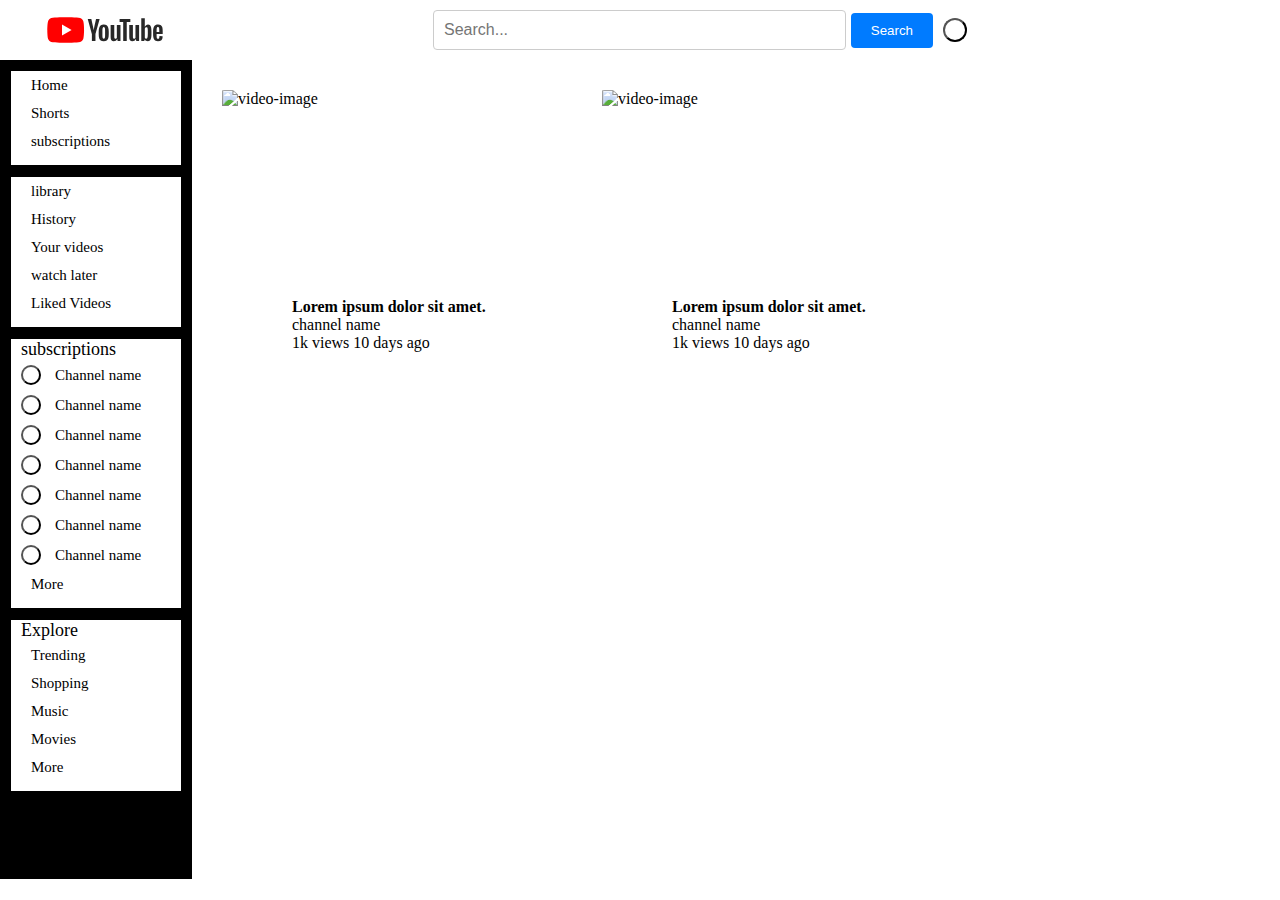
==== index.html @ c13db45d "ready to push" ====
<!DOCTYPE html>
<html lang="en">

<head>
    <meta charset="UTF-8">
    <meta name="viewport" content="width=device-width, initial-scale=1.0">
    <title>YOUTUBE CLONE</title>
    <link rel="stylesheet" href="./style.css">
    <link rel="stylesheet" href="https://cdnjs.cloudflare.com/ajax/libs/font-awesome/6.4.2/css/all.min.css"
        integrity="sha512-z3gLpd7yknf1YoNbCzqRKc4qyor8gaKU1qmn+CShxbuBusANI9QpRohGBreCFkKxLhei6S9CQXFEbbKuqLg0DA=="
        crossorigin="anonymous" referrerpolicy="no-referrer" />
</head>

<body>
    <header>
        <div class="top-header">
            <div class="top-header-left">
                <i class="fa-solid fa-bars icon" style="color: #283f67;"></i>
                <img src="./images/YouTube-Logo.wine.svg" width="150" height="40" />
            </div>
            <div class="top-header-mid">
                <div class="search-container">
                    <input type="text" id="search-input" placeholder="Search...">
                    <button id="search-button">Search</button>
                  </div>
                <button id="mic"><i class="fa-solid fa-microphone "></i></button>
            </div>
            <div class="top-header-right">
                <i class="fa-solid fa-video fa-2xl icon"></i>
                <i class="fa-solid fa-table-cells fa-xl icon"></i>
                <i class="fa-regular fa-bell fa-xl icon"></i>
                <i class="fa-regular fa-user fa-xl icon"></i>
            </div>
        </div>    
    </header>
    <div class="main-section">
    <div class="sidebar">
    <div class="home-div">
        <div class="home sidebar-items">
            <i class="fa-solid fa-house"></i>
            <a href="#" class="sidebar-icons">Home</a>
        </div>
        <div class="shorts sidebar-items">
            <i class="fa-solid fa-compass"></i>
            <a href="#" class="sidebar-icons">Shorts</a>
        </div>
        <div class="subscription sidebar-items">
            <i class="fa-brands fa-square-youtube"></i>
            <a href="#" class="sidebar-icons">subscriptions</a>
        </div>
    </div>
    <div class="library-div">
        <div class="library sidebar-items">
            <i class="fa-solid fa-film"></i>
            <a href="#" class="sidebar-icons">library</a>
        </div>
        <div class="history sidebar-items">
            <i class="fa-solid fa-clock-rotate-left"></i>
            <a href="#" class="sidebar-icons">History</a>
        </div>
        <div class="your-videos sidebar-items">
            <i class="fa-solid fa-circle-play"></i>
            <a href="#" class="sidebar-icons">Your videos</a>
        </div>
        <div class="watch-later sidebar-items">
            <i class="fa-solid fa-clock"></i>
            <a href="#" class="sidebar-icons">watch later</a>
        </div>
        <div class="liked-videos sidebar-items">
            <i class="fa-solid fa-heart"></i>
            <a href="#" class="sidebar-icons">Liked Videos</a>
        </div>
        
    </div>
    <div class="subscriptions-div">
        <span id="sub-text">subscriptions</span>
        <div class="more sidebar-items">
            <button class="sub-channel-logo"><img src="" alt=""></button>
            <a href="#" class="sidebar-icons">Channel name</a>
        </div>
        <div class="more sidebar-items">
            <button class="sub-channel-logo"><img src="" alt=""></button>
            <a href="#" class="sidebar-icons">Channel name</a>
        </div>
        <div class="more sidebar-items">
            <button class="sub-channel-logo"><img src="" alt=""></button>
            <a href="#" class="sidebar-icons">Channel name</a>
        </div>
        <div class="more sidebar-items">
            <button class="sub-channel-logo"><img src="" alt=""></button>
            <a href="#" class="sidebar-icons">Channel name</a>
        </div>
        <div class="more sidebar-items">
            <button class="sub-channel-logo"><img src="" alt=""></button>
            <a href="#" class="sidebar-icons">Channel name</a>
        </div>
        <div class="more sidebar-items">
            <button class="sub-channel-logo"><img src="" alt=""></button>
            <a href="#" class="sidebar-icons">Channel name</a>
        </div>
        <div class="more sidebar-items">
            <button class="sub-channel-logo"><img src="" alt=""></button>
            <a href="#" class="sidebar-icons">Channel name</a>
        </div>
        <div class="more sidebar-items">
            <i class="fa-solid fa-circle-chevron-down"></i>
            <a href="#" class="sidebar-icons">More</a>
        </div>
    </div>
    <div class="explore-div">
        <span id="explore-text">Explore</span>
        <div class="home sidebar-items">
            <i class="fa-solid fa-arrow-trend-up"></i>
            <a href="#" class="sidebar-icons">Trending</a>
        </div>
        <div class="home sidebar-items">
            <i class="fa-solid fa-cart-plus"></i>
            <a href="#" class="sidebar-icons">Shopping</a>
        </div>
        <div class="home sidebar-items">
            <i class="fa-solid fa-music"></i>
            <a href="#" class="sidebar-icons">Music</a>
        </div>
        <div class="home sidebar-items">
            <i class="fa-solid fa-clapperboard"></i>
            <a href="#" class="sidebar-icons">Movies</a>
        </div>
        <div class="more sidebar-items">
            <i class="fa-solid fa-circle-chevron-down"></i>
            <a href="#" class="sidebar-icons">More</a>
        </div>
    </div>
    </div>
    <div class="videos-section" id="videos-section">
        <div class="video-card">
            <div class="video-card-top">
                <img id="video-img" src="https://img.freepik.com/free-photo/painting-mountain-lake-with-mountain-background_188544-9126.jpg?w=1060&t=st=1693587474~exp=1693588074~hmac=47c6abe2d0a66a5a3c324961a881425b68cfa744ca3e9da8a0843eb5aa3e0e44" alt="video-image"/>
            </div>
            <div class="video-card-bottom">
                <div class="video-card-bottom-left">
                    <button id="channel-logo"><img src="" alt=""></button>
                </div>
                <div class="video-card-bottom-right">
                    <h4>Lorem ipsum dolor sit amet.</h4>
                    <p>channel name</p>
                    <span>1k views</span>
                    <span>10 days ago</span>
                </div>
            </div>
        </div>

    

        <div class="video-card">
            <div class="video-card-top">
                <img id="video-img" src="https://img.freepik.com/free-photo/painting-mountain-lake-with-mountain-background_188544-9126.jpg?w=1060&t=st=1693587474~exp=1693588074~hmac=47c6abe2d0a66a5a3c324961a881425b68cfa744ca3e9da8a0843eb5aa3e0e44" alt="video-image"/>
            </div>
            <div class="video-card-bottom">
                <div class="video-card-bottom-left">
                    <button id="channel-logo"><img src="" alt=""></button>
                </div>
                <div class="video-card-bottom-right">
                    <h4>Lorem ipsum dolor sit amet.</h4>
                    <p>channel name</p>
                    <span>1k views</span>
                    <span>10 days ago</span>
                </div>
            </div>
        </div>
    </div>
</div>

<script src="./index.js"></script>
</body>

</html>
---- style.css ----
*{
    margin: 0;
    padding: 0;
    box-sizing: border-box;
    background-color: white;
}

.top-header{
    display: flex;
    justify-content: space-between;
    align-items: center;
}
.top-header-left{
    display: flex;
    align-items: center;
    justify-content: center;
    padding: 0 10px;
}
.top-header-mid{
    display: flex;
    align-items: center;
    justify-content: center;
}

.top-header-right{
    display: flex;
    align-items: center;
    justify-content: space-between;
   
}

.icon{
    padding: 10px;
}


.search-container {
    display: flex;
    align-items: center;
    width: 500px;
    margin: 10px;
  }
  

  #search-input {
    width: 100%;
    padding: 10px;
    border: 1px solid #ccc;
    border-radius: 4px;
    font-size: 16px;
  }
  
  #search-button {
    background-color: #007bff; 
    color: #fff;
    border: none;
    border-radius: 4px;
    padding: 10px 20px;
    margin-left: 5px;
    cursor: pointer;
  }

  #mic{
    border-radius: 50px;
    padding: 10px 10px;
  }

  /* side bar */
  .main-section{
    display: flex;
  }
  .sidebar{
    width: 15vw;
    background-color: black;
    height: 91vh;
    overflow-y: auto;
  }
.home-div,.library-div,.subscriptions-div,.explore-div{
    border: 1px solid black;
    margin: 10px;
    padding-bottom: 10px;
}
#sub-text,#explore-text{
    padding: 0px 10px;
    font-size: 18px;
}
.sub-channel-logo{
    width: 20px;
    height: 20px;
    border-radius: 50%;
}
.sidebar-items{
    padding: 5px 10px;
}
  .sidebar-icons{
    padding: 0 10px;
    font-size: 15px;
    font-weight: 400;
    text-decoration: none;
    color: black;
  }
 
  /* video card */
  .videos-section{
    width: 85vw;
    height: 91vh;
    background-color: white;
    padding: 30px 30px;
    overflow-y: auto;
  }
  .video-card{
    width: 350px;
    height: 280px;
  }
  .video-card:hover{
    cursor: pointer;
  }
  .video-card-top{
    width: 350px;
    height: 200px;
  }
  .video-card-bottom{
    display: flex;
    align-items: center;
  }

  #video-img{
    border-radius: 3%;
    width: 350px;
    height: 190px;
  }
  #video-img:hover{
    border-radius: 0%;
  }

  #channel-logo{
    width: 50px;
    height: 50px;
    margin: 10px;
    border: none;
  }

  #channel-logo-img{
    width: 50px;
    height: 50px;
    border-radius: 50%;
  }

  .videos-section{
    display: grid;
    grid-template-columns: repeat(3,1fr);
    column-gap: 30px;
    row-gap: 30px;
  }
  
  .dummy{
    width: 500px;
    height: 300px;
    background-color: yellow;
  }
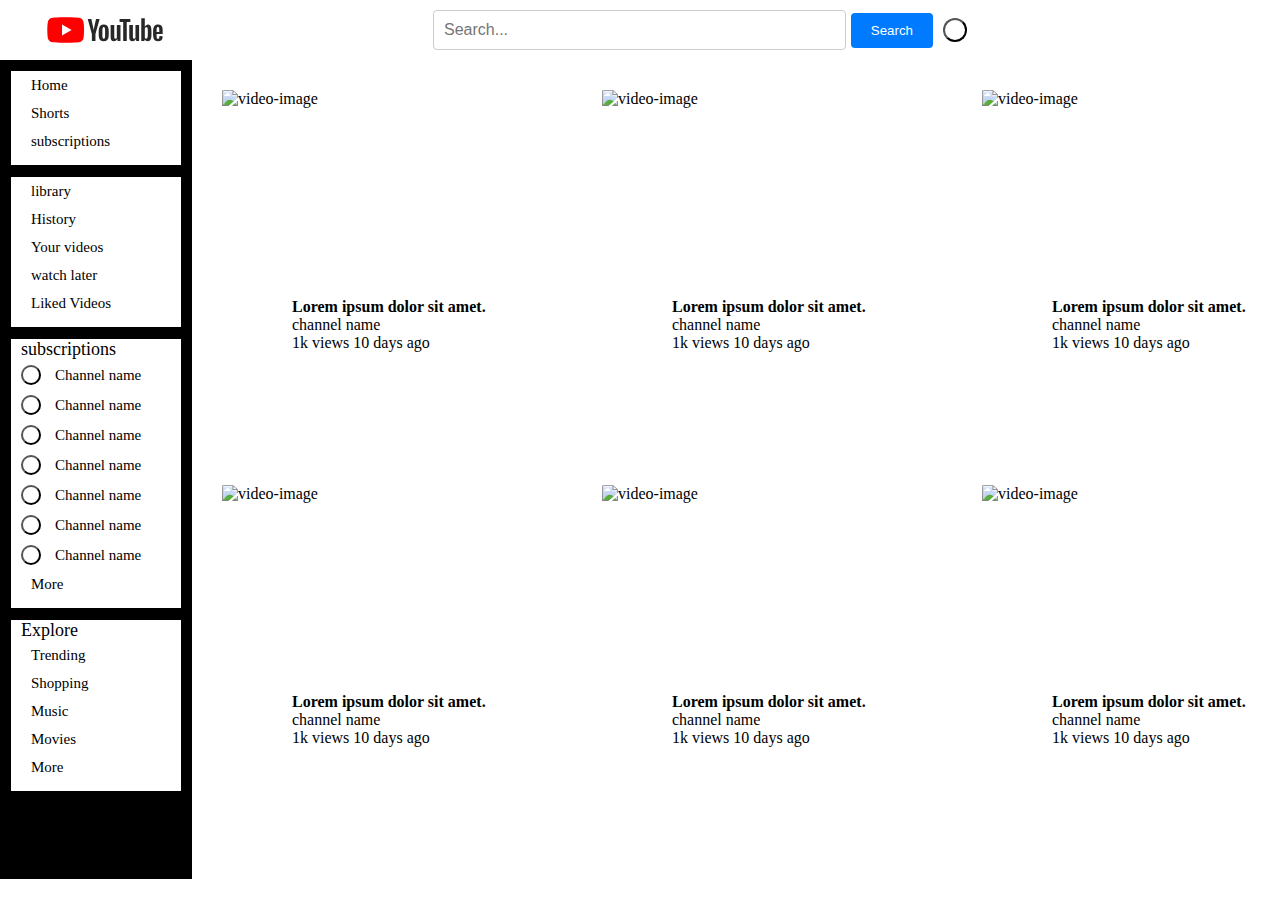
==== commit 1a92e16d: "added/changes done" ====
--- a/index.html
+++ b/index.html
@@ -149,6 +149,74 @@
             </div>
         </div>
 
+        <div class="video-card">
+            <div class="video-card-top">
+                <img id="video-img" src="https://img.freepik.com/free-photo/painting-mountain-lake-with-mountain-background_188544-9126.jpg?w=1060&t=st=1693587474~exp=1693588074~hmac=47c6abe2d0a66a5a3c324961a881425b68cfa744ca3e9da8a0843eb5aa3e0e44" alt="video-image"/>
+            </div>
+            <div class="video-card-bottom">
+                <div class="video-card-bottom-left">
+                    <button id="channel-logo"><img src="" alt=""></button>
+                </div>
+                <div class="video-card-bottom-right">
+                    <h4>Lorem ipsum dolor sit amet.</h4>
+                    <p>channel name</p>
+                    <span>1k views</span>
+                    <span>10 days ago</span>
+                </div>
+            </div>
+        </div>
+
+        <div class="video-card">
+            <div class="video-card-top">
+                <img id="video-img" src="https://img.freepik.com/free-photo/painting-mountain-lake-with-mountain-background_188544-9126.jpg?w=1060&t=st=1693587474~exp=1693588074~hmac=47c6abe2d0a66a5a3c324961a881425b68cfa744ca3e9da8a0843eb5aa3e0e44" alt="video-image"/>
+            </div>
+            <div class="video-card-bottom">
+                <div class="video-card-bottom-left">
+                    <button id="channel-logo"><img src="" alt=""></button>
+                </div>
+                <div class="video-card-bottom-right">
+                    <h4>Lorem ipsum dolor sit amet.</h4>
+                    <p>channel name</p>
+                    <span>1k views</span>
+                    <span>10 days ago</span>
+                </div>
+            </div>
+        </div>
+
+        <div class="video-card">
+            <div class="video-card-top">
+                <img id="video-img" src="https://img.freepik.com/free-photo/painting-mountain-lake-with-mountain-background_188544-9126.jpg?w=1060&t=st=1693587474~exp=1693588074~hmac=47c6abe2d0a66a5a3c324961a881425b68cfa744ca3e9da8a0843eb5aa3e0e44" alt="video-image"/>
+            </div>
+            <div class="video-card-bottom">
+                <div class="video-card-bottom-left">
+                    <button id="channel-logo"><img src="" alt=""></button>
+                </div>
+                <div class="video-card-bottom-right">
+                    <h4>Lorem ipsum dolor sit amet.</h4>
+                    <p>channel name</p>
+                    <span>1k views</span>
+                    <span>10 days ago</span>
+                </div>
+            </div>
+        </div>
+
+        <div class="video-card">
+            <div class="video-card-top">
+                <img id="video-img" src="https://img.freepik.com/free-photo/painting-mountain-lake-with-mountain-background_188544-9126.jpg?w=1060&t=st=1693587474~exp=1693588074~hmac=47c6abe2d0a66a5a3c324961a881425b68cfa744ca3e9da8a0843eb5aa3e0e44" alt="video-image"/>
+            </div>
+            <div class="video-card-bottom">
+                <div class="video-card-bottom-left">
+                    <button id="channel-logo"><img src="" alt=""></button>
+                </div>
+                <div class="video-card-bottom-right">
+                    <h4>Lorem ipsum dolor sit amet.</h4>
+                    <p>channel name</p>
+                    <span>1k views</span>
+                    <span>10 days ago</span>
+                </div>
+            </div>
+        </div>
+
     
 
         <div class="video-card">
